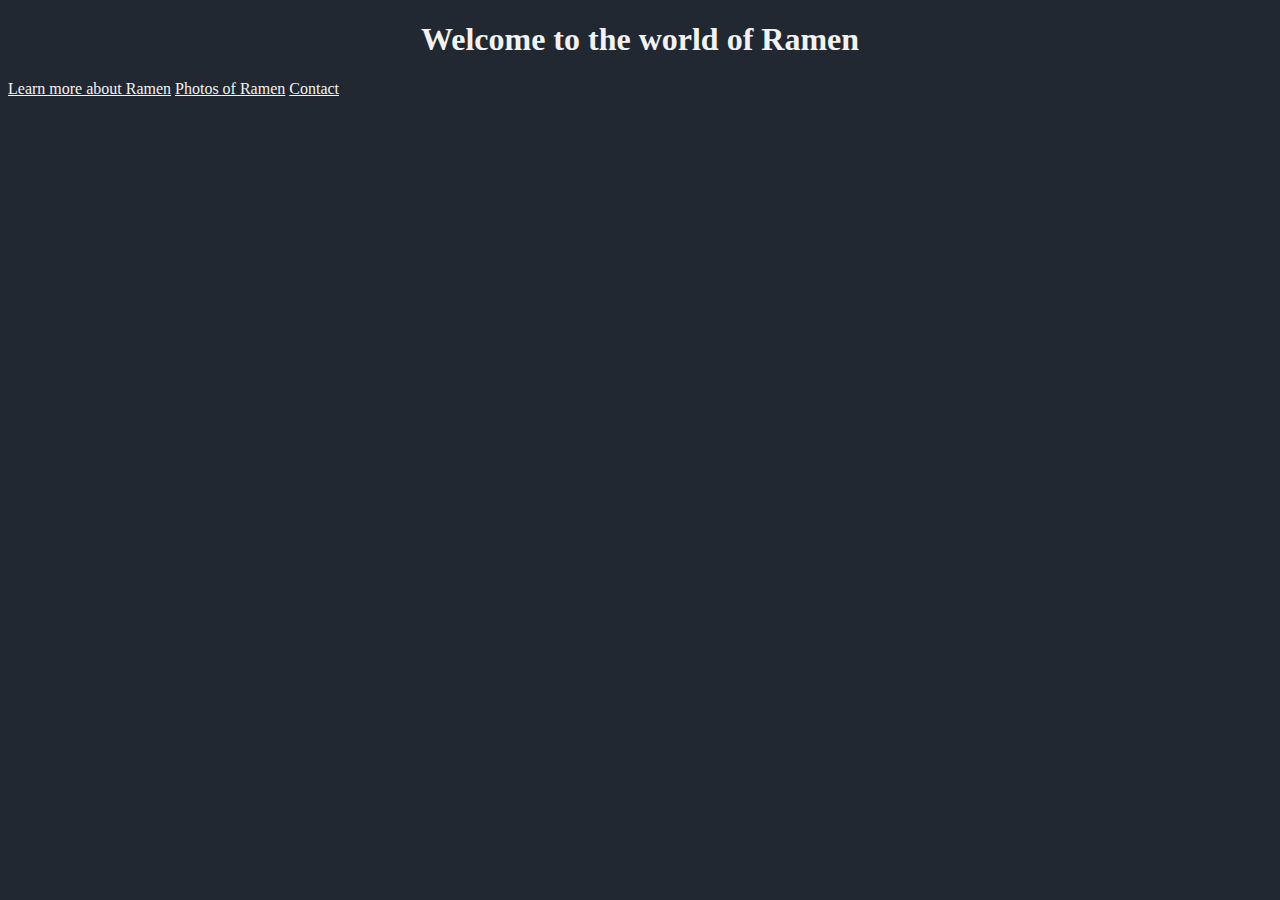
==== index.html @ 11539ca0 "Created initial file structure" ====
<!DOCTYPE html>
<html lang="en">
<head>
    <meta charset="UTF-8">
    <meta http-equiv="X-UA-Compatible" content="IE=edge">
    <meta name="viewport" content="width=device-width, initial-scale=1.0">
    <link rel="stylesheet" href="/css/styles.css">
    <title>Homepage</title>
</head>
<body>
    <h1>Welcome to the world of Ramen</h1>
    <a href="/about.html">Learn more about Ramen</a>
    <a href="/photos.html">Photos of Ramen</a>
    <a href="/contact.html">Contact</a>
</body>
</html>
---- css/styles.css ----
body {
    background: #222831;
}
h1 {
    text-align: center;
    color: #f2f2f2;
}

a {
    color: #f2f2f2;
}
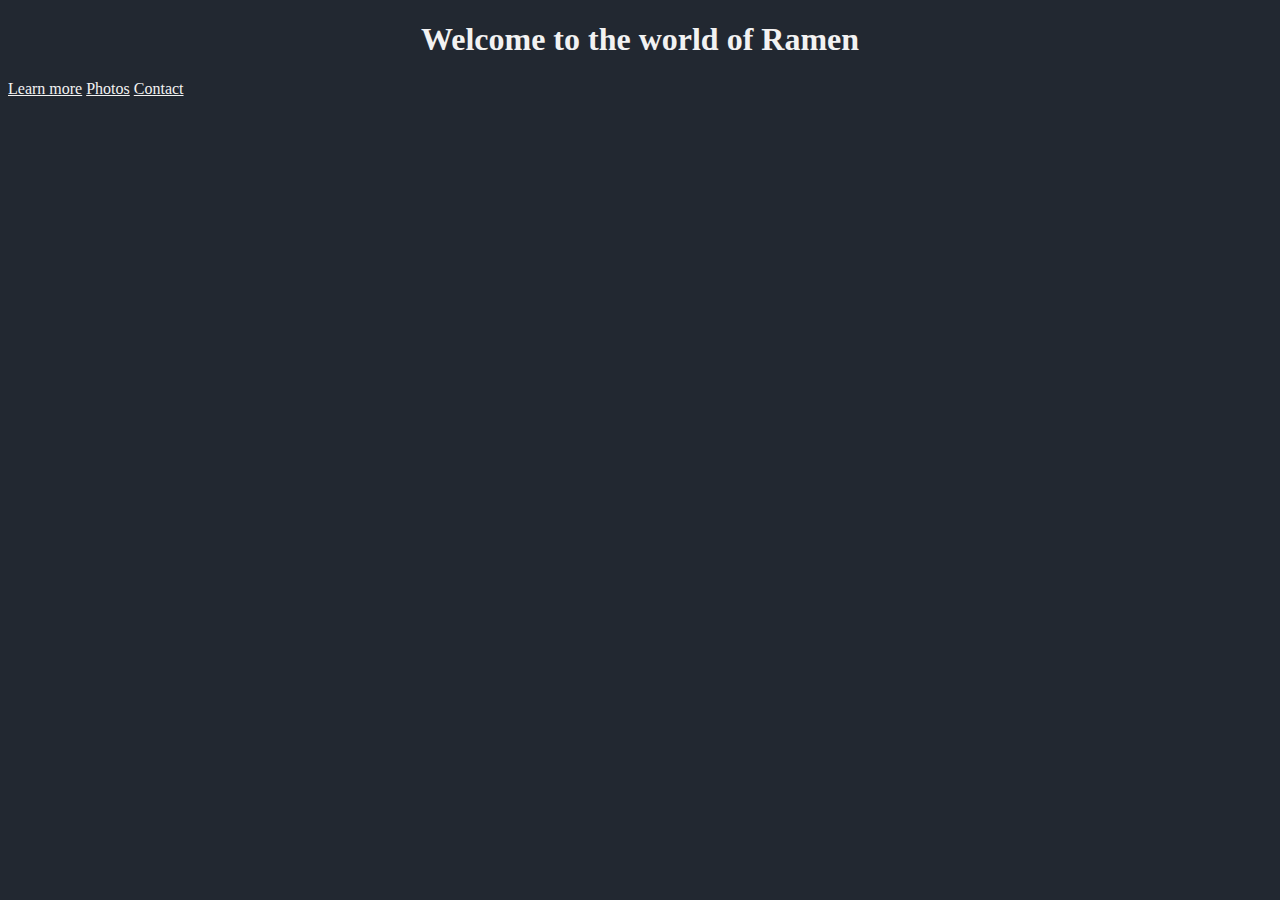
==== commit 6c8d2ff8: "Added Bootstrap" ====
--- a/index.html
+++ b/index.html
@@ -4,13 +4,15 @@
     <meta charset="UTF-8">
     <meta http-equiv="X-UA-Compatible" content="IE=edge">
     <meta name="viewport" content="width=device-width, initial-scale=1.0">
+    <link href="https://cdn.jsdelivr.net/npm/bootstrap@5.1.3/dist/css/bootstrap.min.css" rel="stylesheet" integrity="sha384-1BmE4kWBq78iYhFldvKuhfTAU6auU8tT94WrHftjDbrCEXSU1oBoqyl2QvZ6jIW3" crossorigin="anonymous">
     <link rel="stylesheet" href="/css/styles.css">
     <title>Homepage</title>
 </head>
 <body>
     <h1>Welcome to the world of Ramen</h1>
-    <a href="/about.html">Learn more about Ramen</a>
-    <a href="/photos.html">Photos of Ramen</a>
+    <a href="/about.html">Learn more</a>
+    <a href="/photos.html">Photos</a>
     <a href="/contact.html">Contact</a>
+    <script src="https://cdn.jsdelivr.net/npm/bootstrap@5.1.3/dist/js/bootstrap.bundle.min.js" integrity="sha384-ka7Sk0Gln4gmtz2MlQnikT1wXgYsOg+OMhuP+IlRH9sENBO0LRn5q+8nbTov4+1p" crossorigin="anonymous"></script>
 </body>
 </html>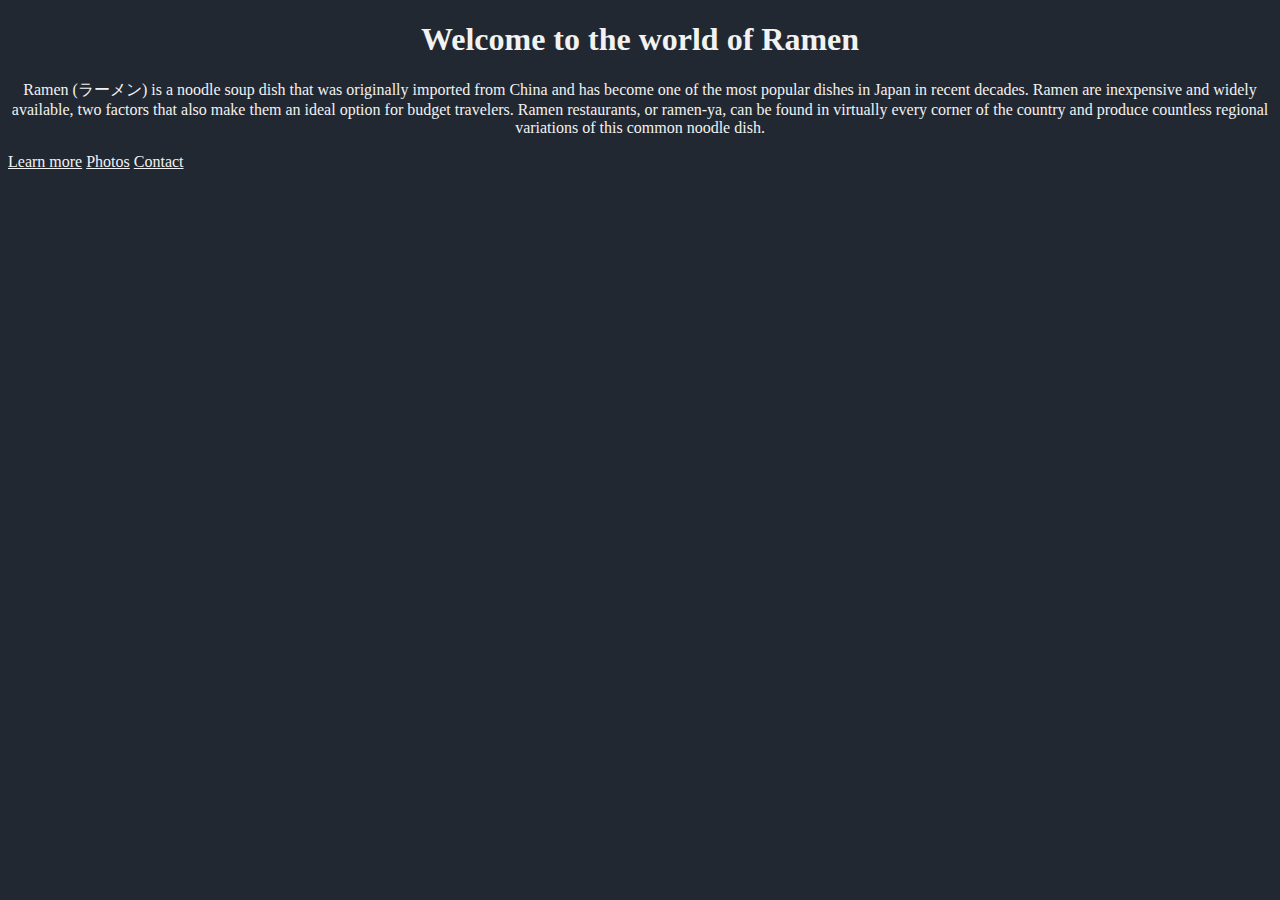
==== commit e69b76b9: "Removed Bootstrap" ====
--- a/index.html
+++ b/index.html
@@ -4,15 +4,18 @@
     <meta charset="UTF-8">
     <meta http-equiv="X-UA-Compatible" content="IE=edge">
     <meta name="viewport" content="width=device-width, initial-scale=1.0">
-    <link href="https://cdn.jsdelivr.net/npm/bootstrap@5.1.3/dist/css/bootstrap.min.css" rel="stylesheet" integrity="sha384-1BmE4kWBq78iYhFldvKuhfTAU6auU8tT94WrHftjDbrCEXSU1oBoqyl2QvZ6jIW3" crossorigin="anonymous">
     <link rel="stylesheet" href="/css/styles.css">
     <title>Homepage</title>
 </head>
 <body>
     <h1>Welcome to the world of Ramen</h1>
+    <div class="about-paragraphs text-center">
+      <p>
+Ramen (ラーメン) is a noodle soup dish that was originally imported from China and has become one of the most popular dishes in Japan in recent decades. Ramen are inexpensive and widely available, two factors that also make them an ideal option for budget travelers. Ramen restaurants, or ramen-ya, can be found in virtually every corner of the country and produce countless regional variations of this common noodle dish.
+      </p>
+    </div>
     <a href="/about.html">Learn more</a>
     <a href="/photos.html">Photos</a>
     <a href="/contact.html">Contact</a>
-    <script src="https://cdn.jsdelivr.net/npm/bootstrap@5.1.3/dist/js/bootstrap.bundle.min.js" integrity="sha384-ka7Sk0Gln4gmtz2MlQnikT1wXgYsOg+OMhuP+IlRH9sENBO0LRn5q+8nbTov4+1p" crossorigin="anonymous"></script>
 </body>
 </html>--- a/css/styles.css
+++ b/css/styles.css
@@ -8,4 +8,12 @@
 
 a {
     color: #f2f2f2;
+}
+
+p {
+    color:#f2f2f2;
+}
+
+.text-center {
+    text-align: center;
 }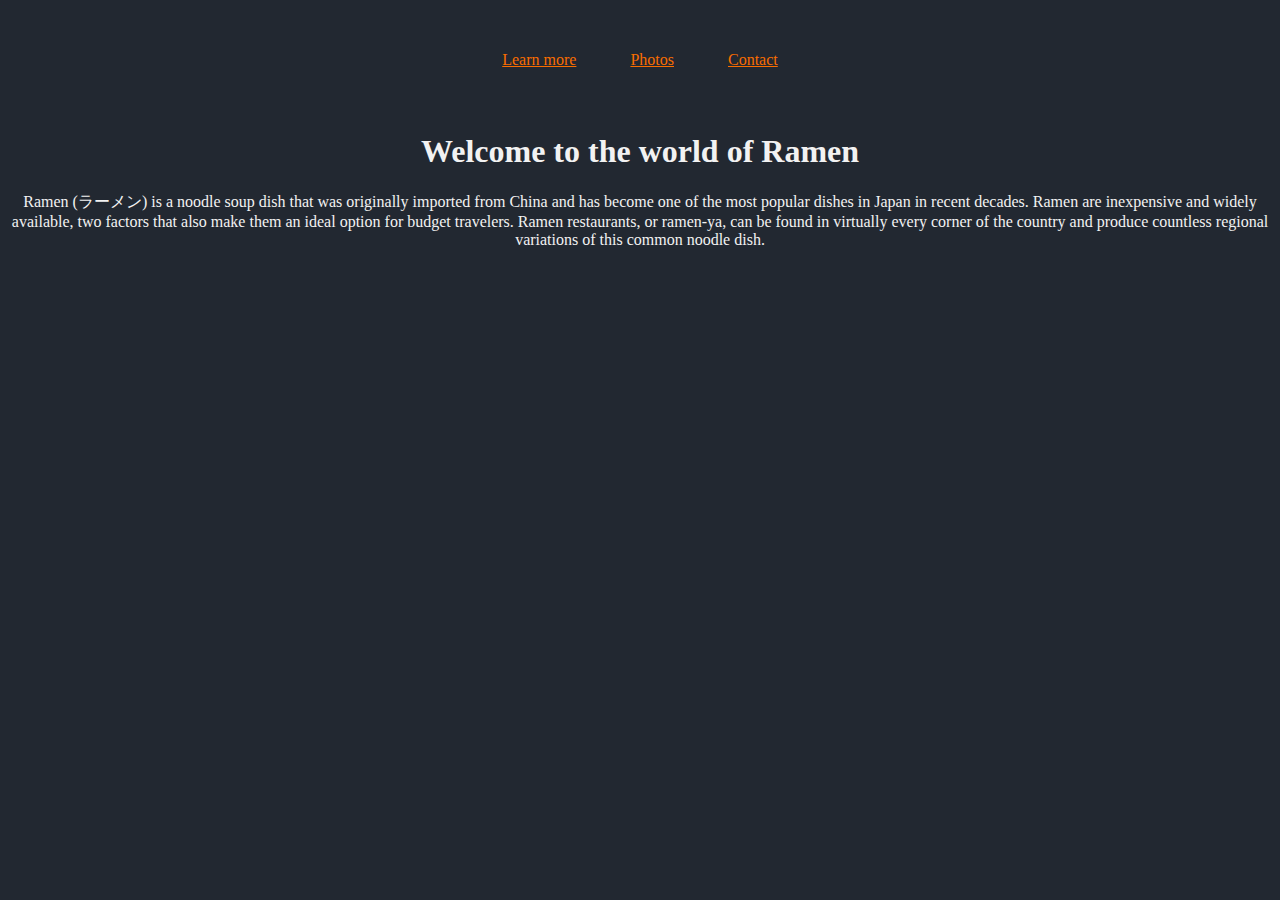
==== commit 9c494f8e: "Added navigation links" ====
--- a/index.html
+++ b/index.html
@@ -8,14 +8,19 @@
     <title>Homepage</title>
 </head>
 <body>
+    <br>
+    <div class="links">
+    <a href="/about.html">Learn more</a>
+    <a href="/photos.html">Photos</a>
+    <a href="/contact.html">Contact</a>
+    </div>
+    <br>
     <h1>Welcome to the world of Ramen</h1>
     <div class="about-paragraphs text-center">
       <p>
 Ramen (ラーメン) is a noodle soup dish that was originally imported from China and has become one of the most popular dishes in Japan in recent decades. Ramen are inexpensive and widely available, two factors that also make them an ideal option for budget travelers. Ramen restaurants, or ramen-ya, can be found in virtually every corner of the country and produce countless regional variations of this common noodle dish.
       </p>
     </div>
-    <a href="/about.html">Learn more</a>
-    <a href="/photos.html">Photos</a>
-    <a href="/contact.html">Contact</a>
+    <br>
 </body>
 </html>--- a/css/styles.css
+++ b/css/styles.css
@@ -6,14 +6,14 @@
     color: #f2f2f2;
 }
 
-a {
-    color: #f2f2f2;
+.links, a {
+    color: #f96d00;
+    text-align: center;
+    margin: 25px;
 }
 
 p {
     color:#f2f2f2;
+    text-align: center;
+
 }
-
-.text-center {
-    text-align: center;
-}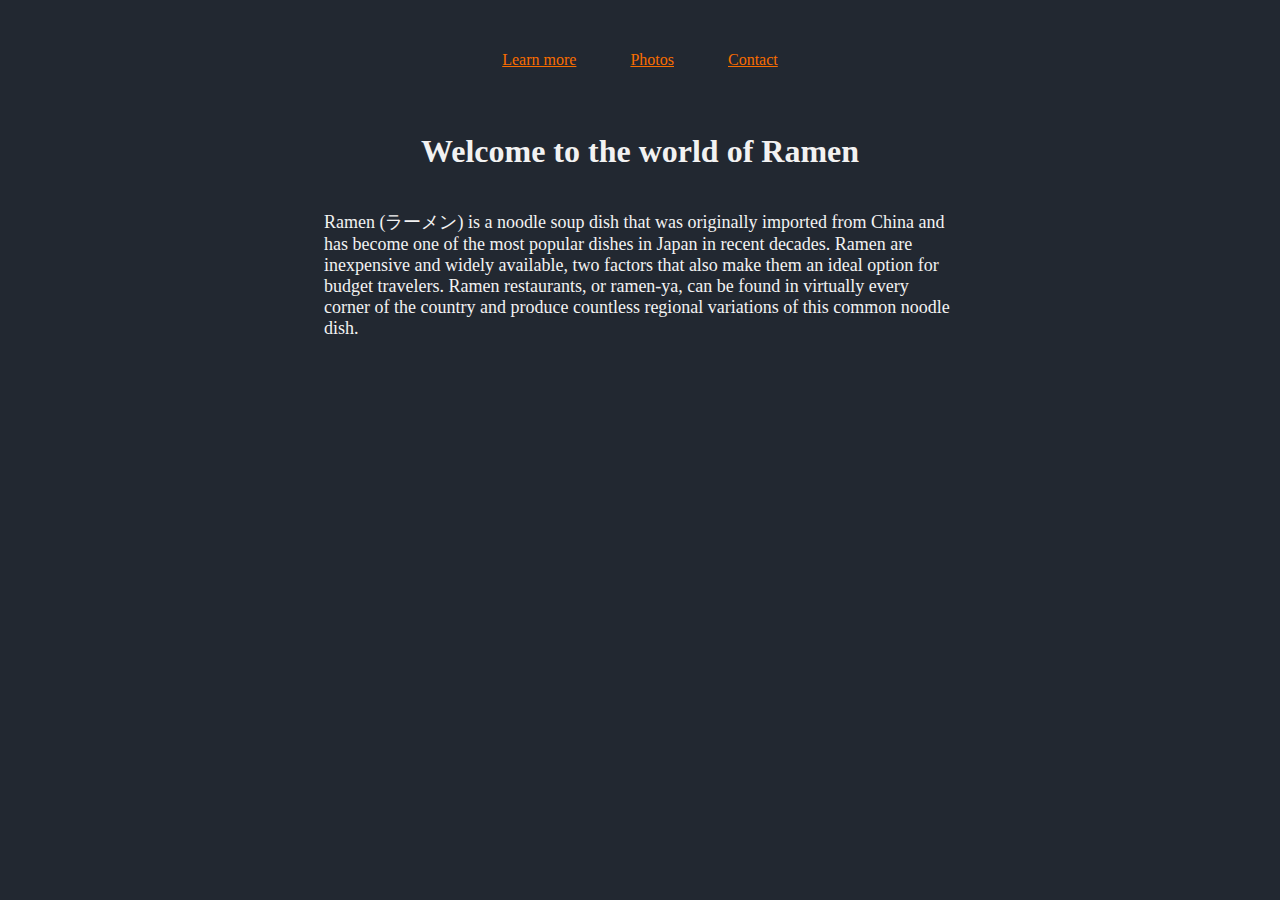
==== commit 45c748cf: "Added information to the index.html" ====
--- a/index.html
+++ b/index.html
@@ -16,11 +16,15 @@
     </div>
     <br>
     <h1>Welcome to the world of Ramen</h1>
-    <div class="about-paragraphs text-center">
+    <div class="about-paragraphs">
       <p>
 Ramen (ラーメン) is a noodle soup dish that was originally imported from China and has become one of the most popular dishes in Japan in recent decades. Ramen are inexpensive and widely available, two factors that also make them an ideal option for budget travelers. Ramen restaurants, or ramen-ya, can be found in virtually every corner of the country and produce countless regional variations of this common noodle dish.
       </p>
     </div>
+      <br>
+      <div class="youtube-video">
+        <iframe width="740" height="417" src="https://www.youtube.com/embed/PE6tQ5QUU_E" title="YouTube video player" frameborder="0" allow="accelerometer; autoplay; clipboard-write; encrypted-media; gyroscope; picture-in-picture" allowfullscreen></iframe>
+      </div>
     <br>
 </body>
 </html>--- a/css/styles.css
+++ b/css/styles.css
@@ -6,14 +6,25 @@
     color: #f2f2f2;
 }
 
+p {
+    color:#f2f2f2;
+    font-size: 18px;
+    display: flex;
+    justify-content: center;
+    width: 50%;
+
+}
+
 .links, a {
     color: #f96d00;
     text-align: center;
     margin: 25px;
 }
-
-p {
-    color:#f2f2f2;
-    text-align: center;
-
+.youtube-video {
+    display: flex;
+    justify-content: center;
 }
+.about-paragraphs {
+    display: flex;
+    justify-content: center;
+}
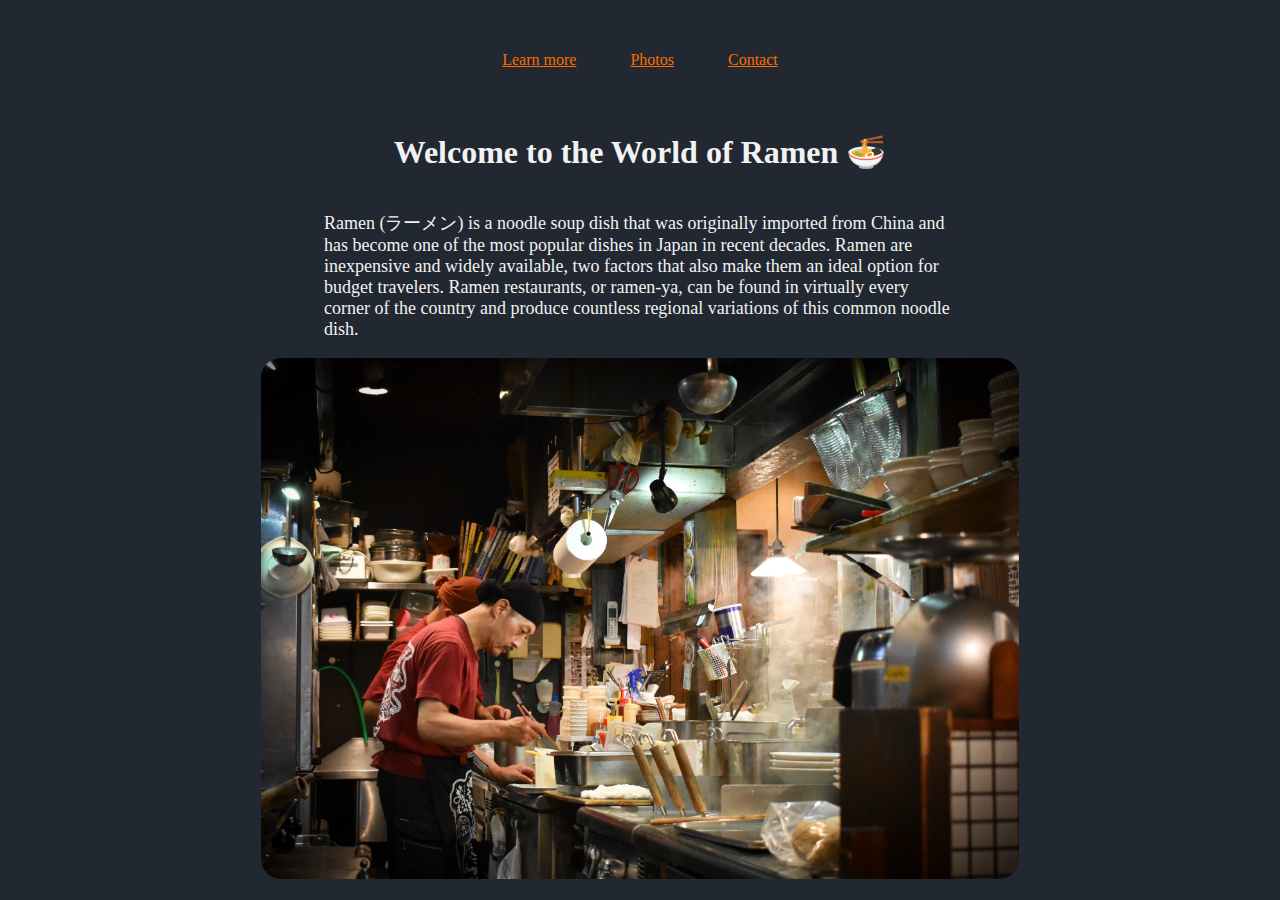
==== commit a6f0eea3: "Added meta tags" ====
--- a/index.html
+++ b/index.html
@@ -4,8 +4,9 @@
     <meta charset="UTF-8">
     <meta http-equiv="X-UA-Compatible" content="IE=edge">
     <meta name="viewport" content="width=device-width, initial-scale=1.0">
+    <meta name="description" content="Here is all you need to know about Ramen - Japanese noodle soup dish that's widely popular in Japan and throughout the world.">
     <link rel="stylesheet" href="/css/styles.css">
-    <title>Homepage</title>
+    <title>All you need to know about Ramen - RamenFan.com</title>
 </head>
 <body>
     <br>
@@ -15,16 +16,14 @@
     <a href="/contact.html">Contact</a>
     </div>
     <br>
-    <h1>Welcome to the world of Ramen</h1>
+    <h1>Welcome to the World of Ramen 🍜 </h1>
     <div class="about-paragraphs">
       <p>
 Ramen (ラーメン) is a noodle soup dish that was originally imported from China and has become one of the most popular dishes in Japan in recent decades. Ramen are inexpensive and widely available, two factors that also make them an ideal option for budget travelers. Ramen restaurants, or ramen-ya, can be found in virtually every corner of the country and produce countless regional variations of this common noodle dish.
       </p>
     </div>
-      <br>
-      <div class="youtube-video">
-        <iframe width="740" height="417" src="https://www.youtube.com/embed/PE6tQ5QUU_E" title="YouTube video player" frameborder="0" allow="accelerometer; autoplay; clipboard-write; encrypted-media; gyroscope; picture-in-picture" allowfullscreen></iframe>
-      </div>
-    <br>
+    <div class="ramen-photo">
+    <img src="/creatives/R3.jpg" alt="ramen restaurant in Japan" width="60%">
+</div>
 </body>
 </html>--- a/css/styles.css
+++ b/css/styles.css
@@ -12,7 +12,12 @@
     display: flex;
     justify-content: center;
     width: 50%;
-
+}
+.more-photos {
+    color:#f2f2f2;
+    font-size: 18px;
+    display: flex;
+    justify-content: center;
 }
 
 .links, a {
@@ -28,3 +33,7 @@
     display: flex;
     justify-content: center;
 }
+.ramen-photo , img {
+text-align: center;
+border-radius: 20px;
+}